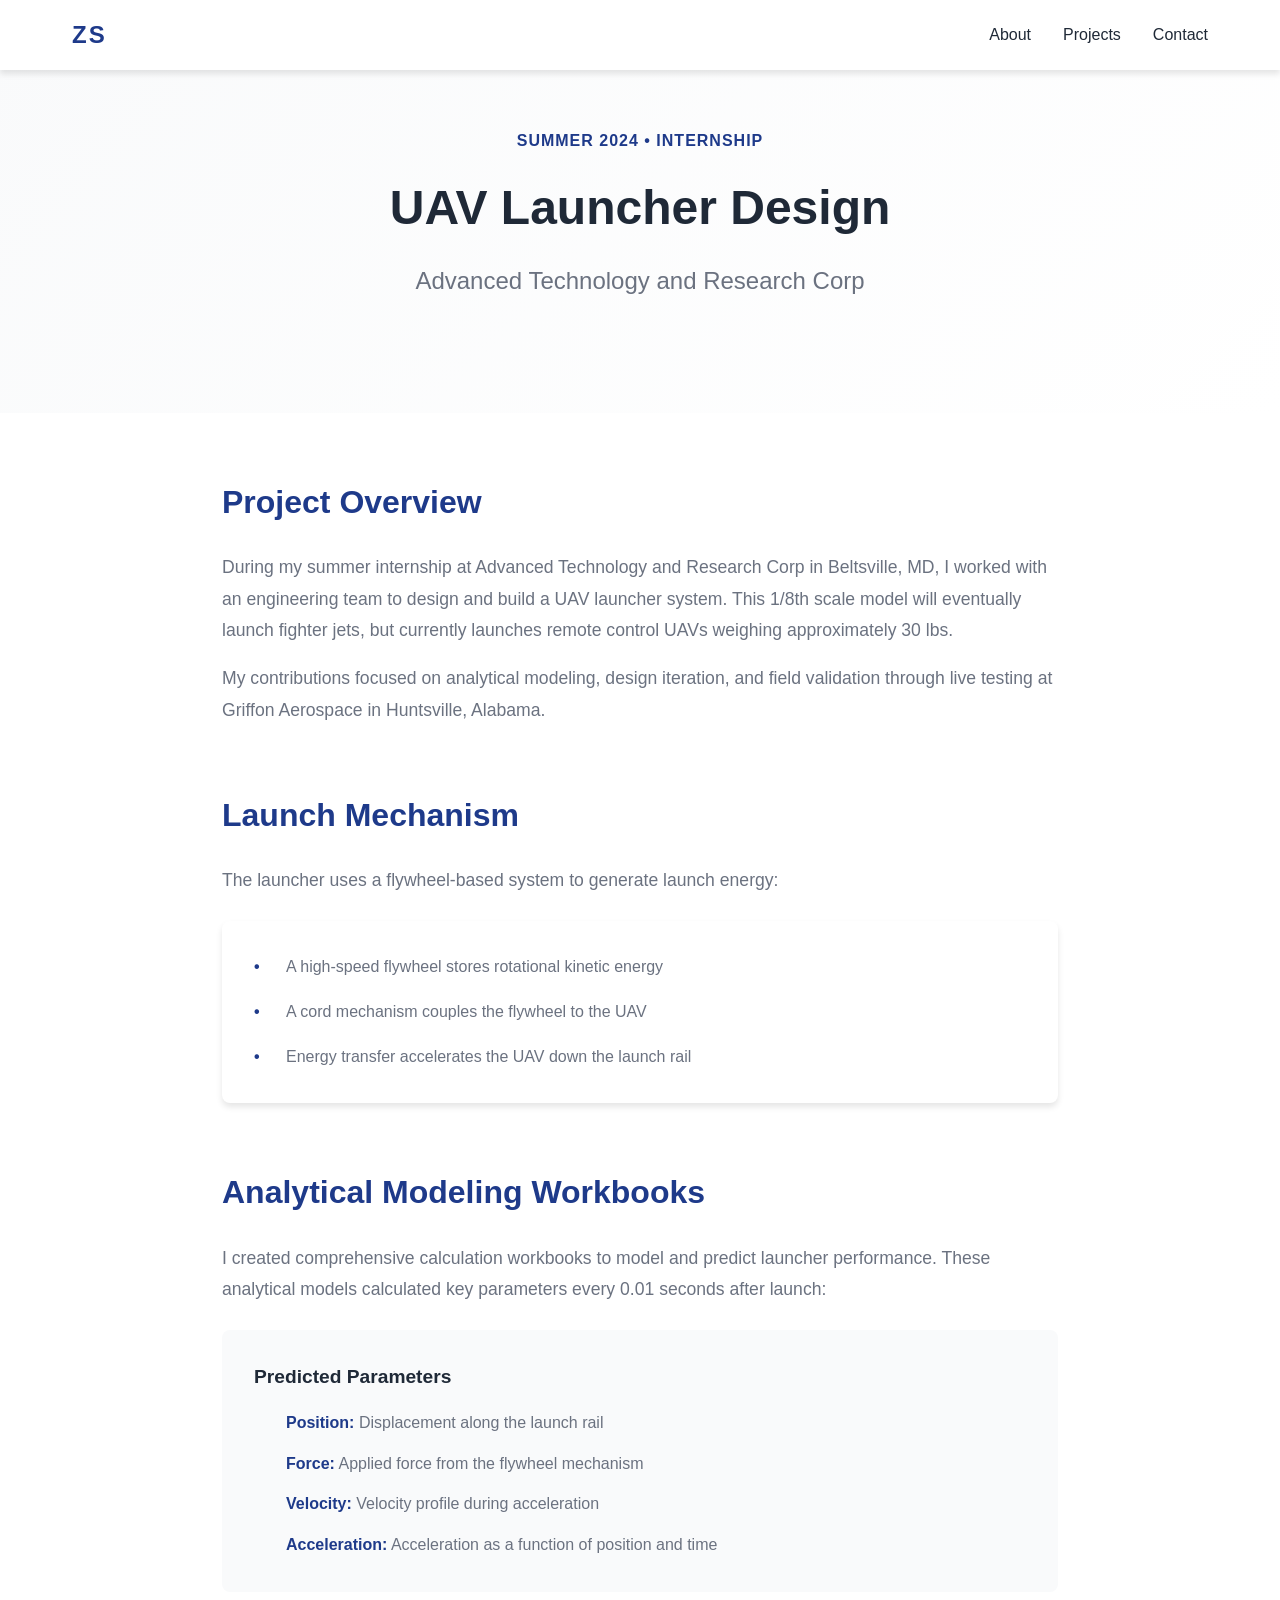
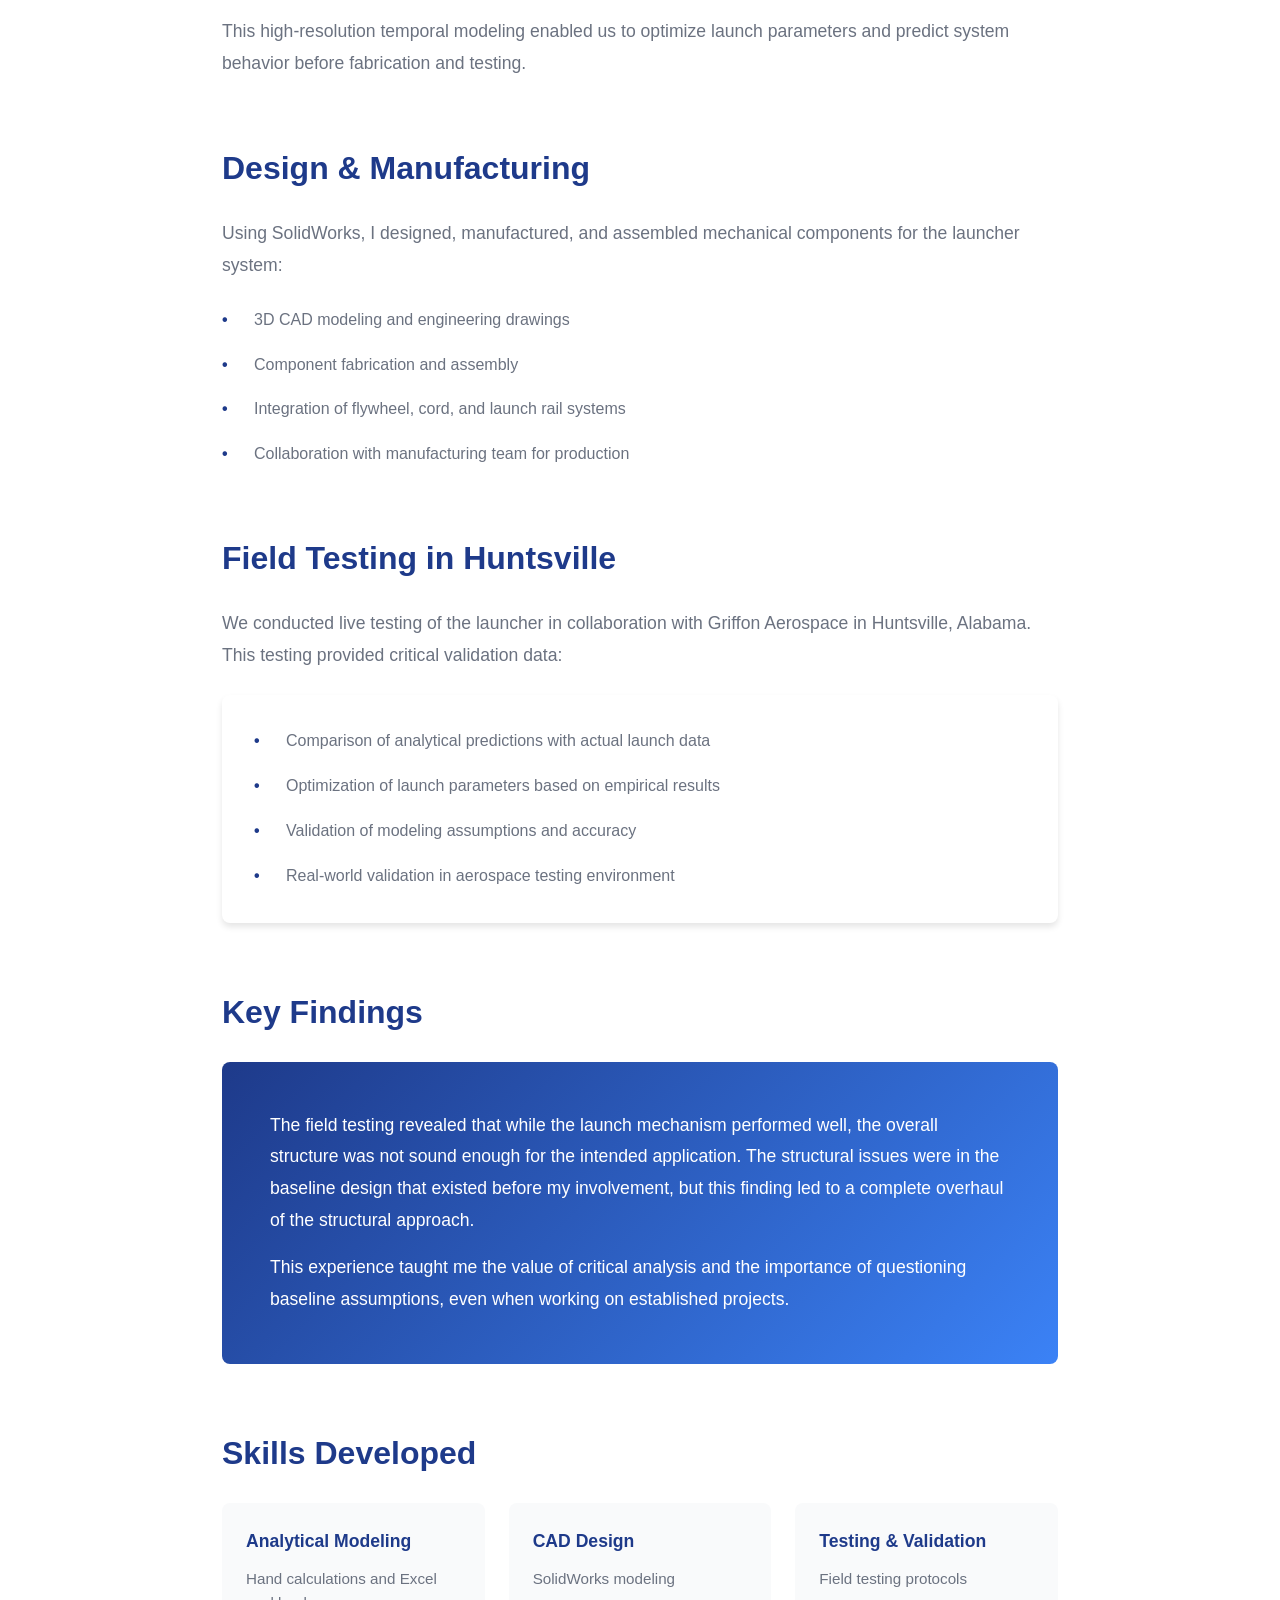
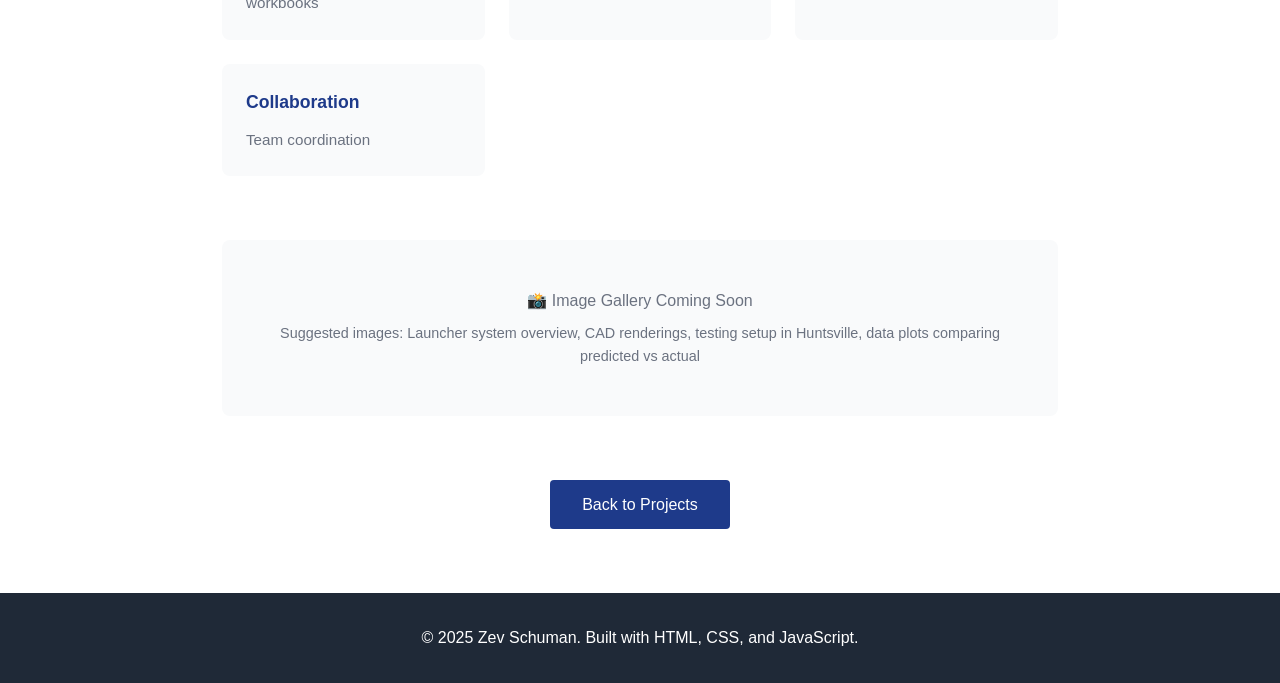
==== atr-corp.html @ 53913486 "Add detailed project pages, update skills section, add coming soon section" ====
<!DOCTYPE html>
<html lang="en">
  <head>
    <meta charset="UTF-8" />
    <meta name="viewport" content="width=device-width, initial-scale=1.0" />
    <title>UAV Launcher Design - Zev Schuman Portfolio</title>
    <link rel="stylesheet" href="css/option-a.css" />
  </head>
  <body>
    <!-- Navigation -->
    <nav class="nav">
      <div class="nav-container">
        <a href="index.html" class="nav-logo">ZS</a>
        <ul class="nav-menu">
          <li><a href="index.html#about" class="nav-link">About</a></li>
          <li><a href="index.html#projects" class="nav-link">Projects</a></li>
          <li><a href="index.html#contact" class="nav-link">Contact</a></li>
        </ul>
        <div class="nav-toggle">
          <span></span>
          <span></span>
          <span></span>
        </div>
      </div>
    </nav>

    <!-- Project Hero -->
    <section class="hero" style="padding-top: 8rem;">
      <div class="container" style="max-width: 900px;">
        <div style="text-align: center; margin-bottom: 3rem;">
          <p style="color: var(--primary-color); font-weight: 600; margin-bottom: 1rem; text-transform: uppercase; letter-spacing: 1px;">
            Summer 2024 • Internship
          </p>
          <h1 style="font-size: 3rem; margin-bottom: 1rem; color: var(--text-dark);">
            UAV Launcher Design
          </h1>
          <h2 style="font-size: 1.5rem; color: var(--text-light); font-weight: 400;">
            Advanced Technology and Research Corp
          </h2>
        </div>
      </div>
    </section>

    <!-- Project Content -->
    <section style="padding: 4rem 0;">
      <div class="container" style="max-width: 900px;">
        
        <!-- Overview -->
        <div style="margin-bottom: 4rem;">
          <h3 style="font-size: 2rem; margin-bottom: 1.5rem; color: var(--primary-color);">Project Overview</h3>
          <p style="font-size: 1.1rem; line-height: 1.8; color: var(--text-light); margin-bottom: 1rem;">
            During my summer internship at Advanced Technology and Research Corp in Beltsville, MD, I worked with an engineering team to design and build a UAV launcher system. This 1/8th scale model will eventually launch fighter jets, but currently launches remote control UAVs weighing approximately 30 lbs.
          </p>
          <p style="font-size: 1.1rem; line-height: 1.8; color: var(--text-light);">
            My contributions focused on analytical modeling, design iteration, and field validation through live testing at Griffon Aerospace in Huntsville, Alabama.
          </p>
        </div>

        <!-- Launch Mechanism -->
        <div style="margin-bottom: 4rem;">
          <h3 style="font-size: 2rem; margin-bottom: 1.5rem; color: var(--primary-color);">Launch Mechanism</h3>
          <p style="font-size: 1.1rem; line-height: 1.8; color: var(--text-light); margin-bottom: 1.5rem;">
            The launcher uses a flywheel-based system to generate launch energy:
          </p>
          <div style="background: white; padding: 2rem; border-radius: 8px; box-shadow: var(--shadow);">
            <ul style="list-style: none; margin-left: 0;">
              <li style="margin-bottom: 1rem; padding-left: 2rem; position: relative; color: var(--text-light); line-height: 1.8;">
                <span style="position: absolute; left: 0; color: var(--primary-color); font-weight: bold;">•</span>
                A high-speed flywheel stores rotational kinetic energy
              </li>
              <li style="margin-bottom: 1rem; padding-left: 2rem; position: relative; color: var(--text-light); line-height: 1.8;">
                <span style="position: absolute; left: 0; color: var(--primary-color); font-weight: bold;">•</span>
                A cord mechanism couples the flywheel to the UAV
              </li>
              <li style="padding-left: 2rem; position: relative; color: var(--text-light); line-height: 1.8;">
                <span style="position: absolute; left: 0; color: var(--primary-color); font-weight: bold;">•</span>
                Energy transfer accelerates the UAV down the launch rail
              </li>
            </ul>
          </div>
        </div>

        <!-- Analysis Workbooks -->
        <div style="margin-bottom: 4rem;">
          <h3 style="font-size: 2rem; margin-bottom: 1.5rem; color: var(--primary-color);">Analytical Modeling Workbooks</h3>
          <p style="font-size: 1.1rem; line-height: 1.8; color: var(--text-light); margin-bottom: 1.5rem;">
            I created comprehensive calculation workbooks to model and predict launcher performance. These analytical models calculated key parameters every 0.01 seconds after launch:
          </p>
          <div style="background: var(--bg-light); padding: 2rem; border-radius: 8px; margin-bottom: 1.5rem;">
            <h4 style="font-size: 1.2rem; margin-bottom: 1rem; color: var(--text-dark);">Predicted Parameters</h4>
            <ul style="list-style: none; margin-left: 0;">
              <li style="margin-bottom: 0.75rem; padding-left: 2rem; position: relative; color: var(--text-light); line-height: 1.8;">
                <strong style="color: var(--primary-color);">Position:</strong> Displacement along the launch rail
              </li>
              <li style="margin-bottom: 0.75rem; padding-left: 2rem; position: relative; color: var(--text-light); line-height: 1.8;">
                <strong style="color: var(--primary-color);">Force:</strong> Applied force from the flywheel mechanism
              </li>
              <li style="margin-bottom: 0.75rem; padding-left: 2rem; position: relative; color: var(--text-light); line-height: 1.8;">
                <strong style="color: var(--primary-color);">Velocity:</strong> Velocity profile during acceleration
              </li>
              <li style="padding-left: 2rem; position: relative; color: var(--text-light); line-height: 1.8;">
                <strong style="color: var(--primary-color);">Acceleration:</strong> Acceleration as a function of position and time
              </li>
            </ul>
          </div>
          <p style="font-size: 1.1rem; line-height: 1.8; color: var(--text-light);">
            This high-resolution temporal modeling enabled us to optimize launch parameters and predict system behavior before fabrication and testing.
          </p>
        </div>

        <!-- Design Work -->
        <div style="margin-bottom: 4rem;">
          <h3 style="font-size: 2rem; margin-bottom: 1.5rem; color: var(--primary-color);">Design & Manufacturing</h3>
          <p style="font-size: 1.1rem; line-height: 1.8; color: var(--text-light); margin-bottom: 1.5rem;">
            Using SolidWorks, I designed, manufactured, and assembled mechanical components for the launcher system:
          </p>
          <ul style="list-style: none; margin-left: 0;">
            <li style="margin-bottom: 1rem; padding-left: 2rem; position: relative; color: var(--text-light); line-height: 1.8;">
              <span style="position: absolute; left: 0; color: var(--primary-color); font-weight: bold;">•</span>
              3D CAD modeling and engineering drawings
            </li>
            <li style="margin-bottom: 1rem; padding-left: 2rem; position: relative; color: var(--text-light); line-height: 1.8;">
              <span style="position: absolute; left: 0; color: var(--primary-color); font-weight: bold;">•</span>
              Component fabrication and assembly
            </li>
            <li style="margin-bottom: 1rem; padding-left: 2rem; position: relative; color: var(--text-light); line-height: 1.8;">
              <span style="position: absolute; left: 0; color: var(--primary-color); font-weight: bold;">•</span>
              Integration of flywheel, cord, and launch rail systems
            </li>
            <li style="padding-left: 2rem; position: relative; color: var(--text-light); line-height: 1.8;">
              <span style="position: absolute; left: 0; color: var(--primary-color); font-weight: bold;">•</span>
              Collaboration with manufacturing team for production
            </li>
          </ul>
        </div>

        <!-- Field Testing -->
        <div style="margin-bottom: 4rem;">
          <h3 style="font-size: 2rem; margin-bottom: 1.5rem; color: var(--primary-color);">Field Testing in Huntsville</h3>
          <p style="font-size: 1.1rem; line-height: 1.8; color: var(--text-light); margin-bottom: 1.5rem;">
            We conducted live testing of the launcher in collaboration with Griffon Aerospace in Huntsville, Alabama. This testing provided critical validation data:
          </p>
          <div style="background: white; padding: 2rem; border-radius: 8px; box-shadow: var(--shadow);">
            <ul style="list-style: none; margin-left: 0;">
              <li style="margin-bottom: 1rem; padding-left: 2rem; position: relative; color: var(--text-light); line-height: 1.8;">
                <span style="position: absolute; left: 0; color: var(--primary-color); font-weight: bold;">•</span>
                Comparison of analytical predictions with actual launch data
              </li>
              <li style="margin-bottom: 1rem; padding-left: 2rem; position: relative; color: var(--text-light); line-height: 1.8;">
                <span style="position: absolute; left: 0; color: var(--primary-color); font-weight: bold;">•</span>
                Optimization of launch parameters based on empirical results
              </li>
              <li style="margin-bottom: 1rem; padding-left: 2rem; position: relative; color: var(--text-light); line-height: 1.8;">
                <span style="position: absolute; left: 0; color: var(--primary-color); font-weight: bold;">•</span>
                Validation of modeling assumptions and accuracy
              </li>
              <li style="padding-left: 2rem; position: relative; color: var(--text-light); line-height: 1.8;">
                <span style="position: absolute; left: 0; color: var(--primary-color); font-weight: bold;">•</span>
                Real-world validation in aerospace testing environment
              </li>
            </ul>
          </div>
        </div>

        <!-- Key Findings -->
        <div style="margin-bottom: 4rem;">
          <h3 style="font-size: 2rem; margin-bottom: 1.5rem; color: var(--primary-color);">Key Findings</h3>
          <div style="background: linear-gradient(135deg, var(--primary-color), var(--secondary-color)); padding: 3rem; border-radius: 8px; color: white;">
            <p style="font-size: 1.1rem; line-height: 1.8; margin-bottom: 1rem;">
              The field testing revealed that while the launch mechanism performed well, the overall structure was not sound enough for the intended application. The structural issues were in the baseline design that existed before my involvement, but this finding led to a complete overhaul of the structural approach.
            </p>
            <p style="font-size: 1.1rem; line-height: 1.8;">
              This experience taught me the value of critical analysis and the importance of questioning baseline assumptions, even when working on established projects.
            </p>
          </div>
        </div>

        <!-- Skills Developed -->
        <div style="margin-bottom: 4rem;">
          <h3 style="font-size: 2rem; margin-bottom: 1.5rem; color: var(--primary-color);">Skills Developed</h3>
          <div style="display: grid; grid-template-columns: repeat(auto-fit, minmax(200px, 1fr)); gap: 1.5rem;">
            <div style="background: var(--bg-light); padding: 1.5rem; border-radius: 8px;">
              <h4 style="font-size: 1.1rem; margin-bottom: 0.75rem; color: var(--primary-color);">Analytical Modeling</h4>
              <p style="font-size: 0.95rem; color: var(--text-light);">Hand calculations and Excel workbooks</p>
            </div>
            <div style="background: var(--bg-light); padding: 1.5rem; border-radius: 8px;">
              <h4 style="font-size: 1.1rem; margin-bottom: 0.75rem; color: var(--primary-color);">CAD Design</h4>
              <p style="font-size: 0.95rem; color: var(--text-light);">SolidWorks modeling</p>
            </div>
            <div style="background: var(--bg-light); padding: 1.5rem; border-radius: 8px;">
              <h4 style="font-size: 1.1rem; margin-bottom: 0.75rem; color: var(--primary-color);">Testing & Validation</h4>
              <p style="font-size: 0.95rem; color: var(--text-light);">Field testing protocols</p>
            </div>
            <div style="background: var(--bg-light); padding: 1.5rem; border-radius: 8px;">
              <h4 style="font-size: 1.1rem; margin-bottom: 0.75rem; color: var(--primary-color);">Collaboration</h4>
              <p style="font-size: 0.95rem; color: var(--text-light);">Team coordination</p>
            </div>
          </div>
        </div>

        <!-- Image Gallery -->
        <div style="margin: 4rem 0; text-align: center; background: var(--bg-light); padding: 3rem; border-radius: 8px;">
          <p style="color: var(--text-light); margin-bottom: 0.5rem;">📸 Image Gallery Coming Soon</p>
          <p style="color: var(--text-light); font-size: 0.9rem;">
            Suggested images: Launcher system overview, CAD renderings, testing setup in Huntsville, data plots comparing predicted vs actual
          </p>
        </div>

        <!-- Back to Projects -->
        <div style="text-align: center; margin-top: 4rem;">
          <a href="index.html#projects" class="btn btn-primary">Back to Projects</a>
        </div>

      </div>
    </section>

    <!-- Footer -->
    <footer class="footer">
      <div class="container">
        <p>&copy; 2025 Zev Schuman. Built with HTML, CSS, and JavaScript.</p>
      </div>
    </footer>

    <script src="js/main.js"></script>
  </body>
</html>
---- css/option-a.css ----
/* Option A: Minimalist/Clean Design */

:root {
    --primary-color: #1e3a8a;
    --secondary-color: #3b82f6;
    --text-dark: #1f2937;
    --text-light: #6b7280;
    --bg-light: #f9fafb;
    --white: #ffffff;
    --border-color: #e5e7eb;
    --shadow: 0 4px 6px rgba(0, 0, 0, 0.1);
    --shadow-lg: 0 20px 25px rgba(0, 0, 0, 0.1);
}

* {
    margin: 0;
    padding: 0;
    box-sizing: border-box;
}

body {
    font-family: -apple-system, BlinkMacSystemFont, 'Segoe UI', 'Roboto', 'Oxygen', 'Ubuntu', 'Cantarell', sans-serif;
    line-height: 1.6;
    color: var(--text-dark);
    background-color: var(--white);
}

.container {
    max-width: 1200px;
    margin: 0 auto;
    padding: 0 2rem;
}

/* Navigation */
.nav {
    position: fixed;
    top: 0;
    left: 0;
    right: 0;
    background: var(--white);
    box-shadow: var(--shadow);
    z-index: 1000;
}

.nav-container {
    max-width: 1200px;
    margin: 0 auto;
    padding: 1rem 2rem;
    display: flex;
    justify-content: space-between;
    align-items: center;
}

.nav-logo {
    font-size: 1.5rem;
    font-weight: 700;
    color: var(--primary-color);
    text-decoration: none;
    letter-spacing: 2px;
}

.nav-menu {
    display: flex;
    list-style: none;
    gap: 2rem;
}

.nav-link {
    text-decoration: none;
    color: var(--text-dark);
    font-weight: 500;
    transition: color 0.3s;
}

.nav-link:hover {
    color: var(--secondary-color);
}

.nav-toggle {
    display: none;
    flex-direction: column;
    gap: 4px;
    cursor: pointer;
}

.nav-toggle span {
    width: 25px;
    height: 3px;
    background: var(--text-dark);
    transition: 0.3s;
}

/* Hero Section */
.hero {
    padding: 8rem 2rem 4rem;
    background: linear-gradient(135deg, var(--bg-light) 0%, var(--white) 100%);
}

.hero-container {
    max-width: 800px;
    margin: 0 auto;
    text-align: center;
}

.hero-name {
    font-size: 3.5rem;
    font-weight: 700;
    margin-bottom: 1rem;
    color: var(--text-dark);
}

.hero-title {
    font-size: 1.5rem;
    color: var(--primary-color);
    margin-bottom: 0.5rem;
    font-weight: 600;
}

.hero-subtitle {
    font-size: 1.1rem;
    color: var(--text-light);
    margin-bottom: 2rem;
}

.hero-contact {
    margin-bottom: 2rem;
}

.contact-link {
    color: var(--text-dark);
    text-decoration: none;
    transition: color 0.3s;
}

.contact-link:hover {
    color: var(--secondary-color);
}

.contact-separator {
    margin: 0 1rem;
    color: var(--text-light);
}

.hero-cta {
    display: flex;
    gap: 1rem;
    justify-content: center;
}

/* Buttons */
.btn {
    padding: 0.75rem 2rem;
    text-decoration: none;
    border-radius: 4px;
    font-weight: 500;
    transition: all 0.3s;
    display: inline-block;
    cursor: pointer;
    border: none;
    font-size: 1rem;
}

.btn-primary {
    background: var(--primary-color);
    color: var(--white);
}

.btn-primary:hover {
    background: var(--secondary-color);
    transform: translateY(-2px);
}

.btn-secondary {
    background: transparent;
    color: var(--primary-color);
    border: 2px solid var(--primary-color);
}

.btn-secondary:hover {
    background: var(--primary-color);
    color: var(--white);
}

.btn-outline {
    background: transparent;
    color: var(--primary-color);
    border: 2px solid var(--primary-color);
}

.btn-outline:hover {
    background: var(--primary-color);
    color: var(--white);
}

/* Section Styles */
section {
    padding: 4rem 0;
}

.section-title {
    font-size: 2.5rem;
    text-align: center;
    margin-bottom: 3rem;
    color: var(--text-dark);
    font-weight: 700;
}

/* About Section */
.about {
    background: var(--bg-light);
}

.about-content {
    display: grid;
    grid-template-columns: 1fr 1fr;
    gap: 3rem;
}

.about-education h3,
.about-skills h3 {
    font-size: 1.5rem;
    margin-bottom: 1.5rem;
    color: var(--primary-color);
}

.education-item {
    margin-bottom: 2rem;
}

.education-header {
    display: flex;
    justify-content: space-between;
    margin-bottom: 0.5rem;
}

.education-header h4 {
    font-size: 1.2rem;
    color: var(--text-dark);
}

.education-year {
    color: var(--text-light);
    font-weight: 500;
}

.education-degree {
    font-weight: 600;
    margin-bottom: 0.25rem;
}

.education-detail,
.education-note {
    color: var(--text-light);
    font-size: 0.95rem;
}

.skills-grid {
    display: grid;
    grid-template-columns: 1fr 1fr;
    gap: 1.5rem;
}

.skill-category h4 {
    font-size: 1rem;
    margin-bottom: 0.5rem;
    color: var(--text-dark);
}

.skill-category ul {
    list-style: none;
}

.skill-category li {
    padding: 0.25rem 0;
    color: var(--text-light);
}

/* Projects Section */
.projects {
    background: var(--white);
}

.projects-grid {
    display: grid;
    grid-template-columns: repeat(auto-fit, minmax(300px, 1fr));
    gap: 2rem;
}

.project-card {
    background: var(--white);
    border: 1px solid var(--border-color);
    border-radius: 8px;
    overflow: hidden;
    transition: all 0.3s;
}

.project-card:hover {
    box-shadow: var(--shadow-lg);
    transform: translateY(-4px);
}

.project-image {
    width: 100%;
    overflow: hidden;
}

.image-placeholder {
    width: 100%;
    background: var(--bg-light);
    display: flex;
    flex-direction: column;
    align-items: center;
    justify-content: center;
    text-align: center;
    padding: 3rem 2rem;
    color: var(--text-light);
}

.image-placeholder span {
    display: block;
    font-weight: 500;
    margin-bottom: 0.5rem;
}

.image-placeholder small {
    font-size: 0.85rem;
}

.project-content {
    padding: 1.5rem;
}

.project-title {
    font-size: 1.3rem;
    margin-bottom: 0.5rem;
    color: var(--text-dark);
}

.project-type {
    color: var(--primary-color);
    font-size: 0.9rem;
    margin-bottom: 1rem;
    font-weight: 500;
}

.project-description {
    color: var(--text-light);
    margin-bottom: 1rem;
    line-height: 1.6;
}

.project-tags {
    display: flex;
    flex-wrap: wrap;
    gap: 0.5rem;
    margin-bottom: 1rem;
}

.tag {
    padding: 0.25rem 0.75rem;
    background: var(--bg-light);
    border-radius: 12px;
    font-size: 0.85rem;
    color: var(--primary-color);
}

/* Experience Section */
.experience {
    background: var(--bg-light);
}

.timeline {
    max-width: 800px;
    margin: 0 auto;
}

.timeline-item {
    position: relative;
    padding: 2rem 0;
    padding-left: 3rem;
    border-left: 2px solid var(--border-color);
}

.timeline-item::before {
    content: '';
    position: absolute;
    left: -8px;
    top: 2rem;
    width: 14px;
    height: 14px;
    background: var(--primary-color);
    border-radius: 50%;
}

.timeline-date {
    position: absolute;
    left: -100px;
    top: 2rem;
    font-weight: 600;
    color: var(--primary-color);
}

.timeline-content h3 {
    font-size: 1.2rem;
    margin-bottom: 0.25rem;
    color: var(--text-dark);
}

.timeline-content h4 {
    font-size: 1rem;
    color: var(--primary-color);
    margin-bottom: 1rem;
}

.timeline-content ul {
    margin-left: 1.5rem;
}

.timeline-content li {
    margin-bottom: 0.5rem;
    color: var(--text-light);
}

/* Contact Section */
.contact {
    background: var(--white);
}

.contact-description {
    text-align: center;
    color: var(--text-light);
    margin-bottom: 2rem;
    max-width: 600px;
    margin-left: auto;
    margin-right: auto;
}

.contact-info {
    display: flex;
    justify-content: center;
    gap: 3rem;
    flex-wrap: wrap;
}

.contact-item {
    display: flex;
    align-items: center;
    gap: 0.75rem;
    text-decoration: none;
    color: var(--text-dark);
    font-size: 1.1rem;
    transition: color 0.3s;
}

.contact-item:hover {
    color: var(--secondary-color);
}

.contact-icon {
    font-size: 1.5rem;
}

/* Footer */
.footer {
    background: var(--text-dark);
    color: var(--white);
    text-align: center;
    padding: 2rem;
}

/* Modal */
.modal {
    display: none;
    position: fixed;
    z-index: 2000;
    left: 0;
    top: 0;
    width: 100%;
    height: 100%;
    background: rgba(0, 0, 0, 0.7);
    padding: 2rem;
}

.modal-content {
    background: var(--white);
    margin: auto;
    padding: 3rem;
    max-width: 900px;
    max-height: 90vh;
    overflow-y: auto;
    border-radius: 8px;
    position: relative;
}

.modal-close {
    position: absolute;
    right: 1rem;
    top: 1rem;
    font-size: 2rem;
    cursor: pointer;
    color: var(--text-light);
}

.modal-close:hover {
    color: var(--text-dark);
}

/* Responsive Design */
@media (max-width: 768px) {
    .nav-menu {
        position: fixed;
        left: -100%;
        top: 70px;
        flex-direction: column;
        background: var(--white);
        width: 100%;
        text-align: center;
        transition: 0.3s;
        box-shadow: var(--shadow);
        padding: 2rem 0;
    }

    .nav-menu.active {
        left: 0;
    }

    .nav-toggle {
        display: flex;
    }

    .hero-name {
        font-size: 2.5rem;
    }

    .hero-cta {
        flex-direction: column;
    }

    .about-content {
        grid-template-columns: 1fr;
    }

    .skills-grid {
        grid-template-columns: 1fr;
    }

    .timeline-date {
        position: static;
        display: block;
        margin-bottom: 0.5rem;
        font-weight: 600;
        color: var(--primary-color);
    }

    .timeline-item {
        padding-left: 1.5rem;
    }

    .contact-info {
        flex-direction: column;
        gap: 1.5rem;
    }
}
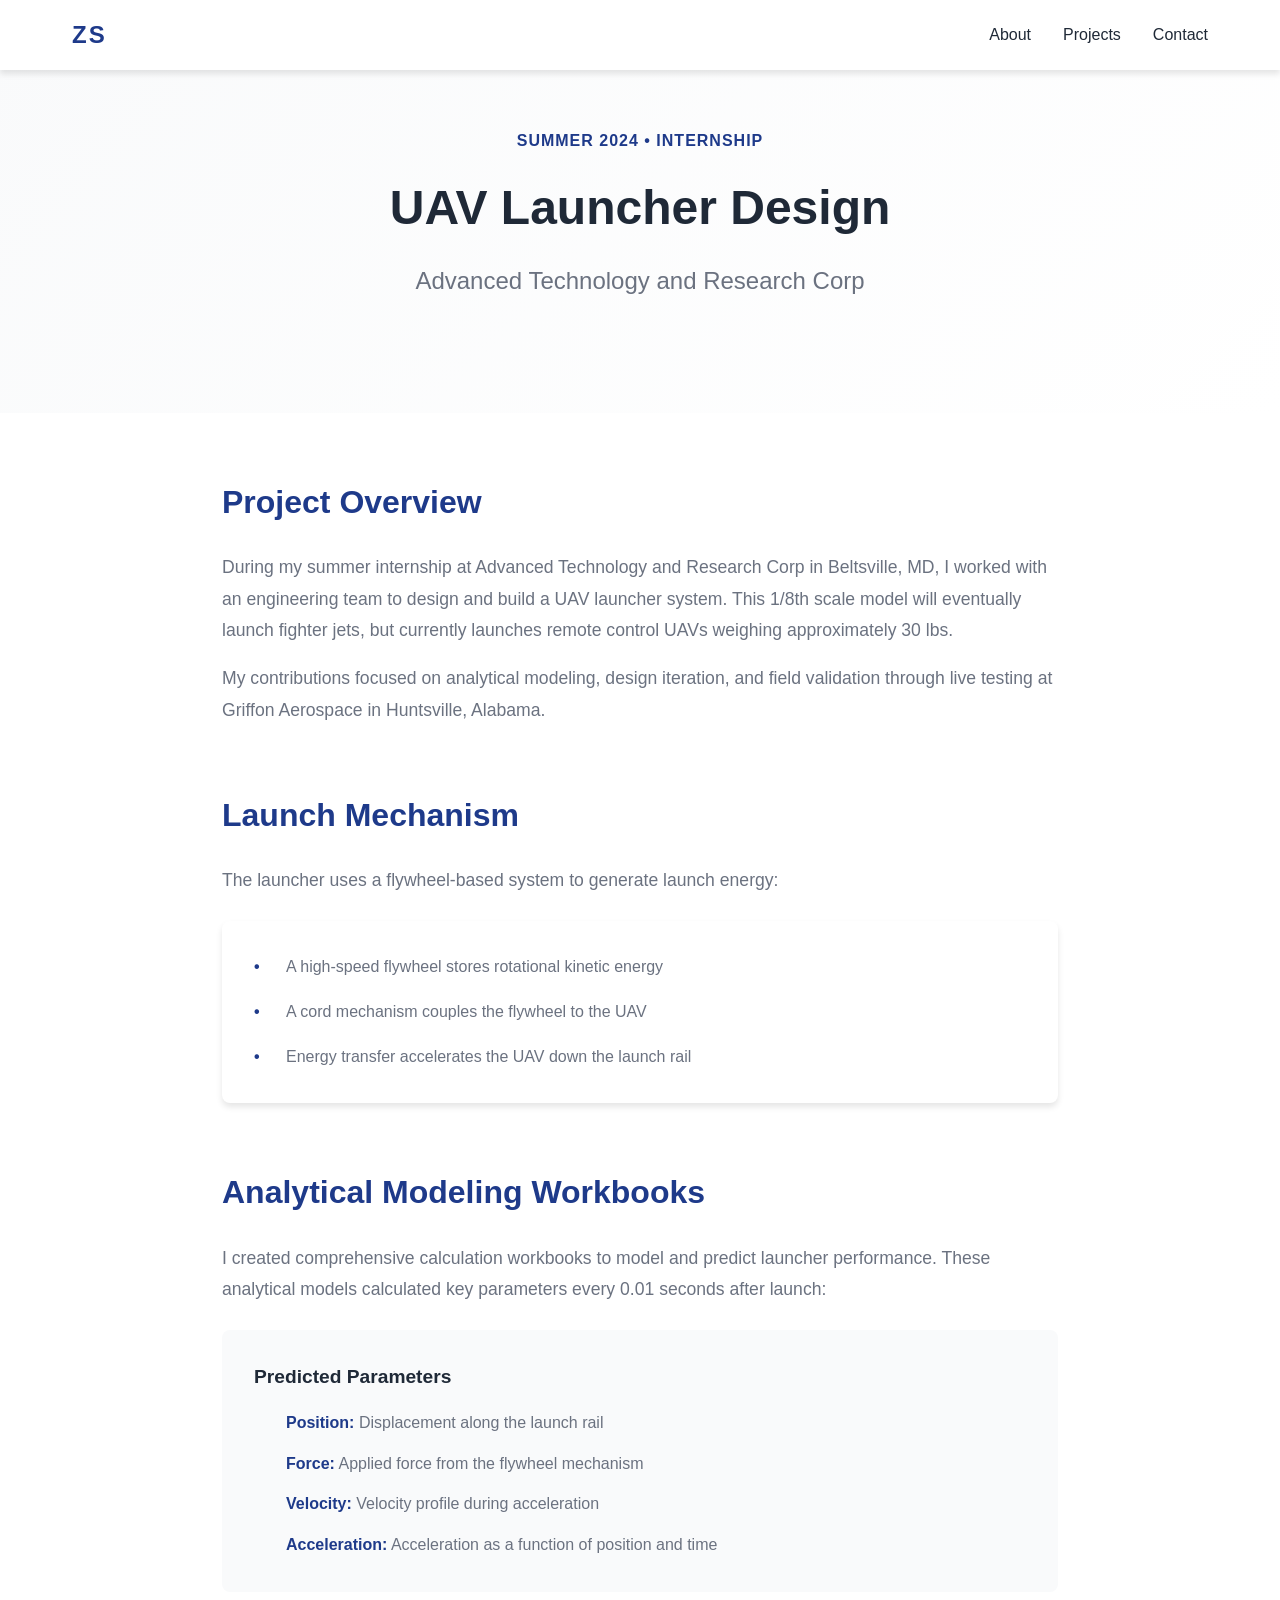
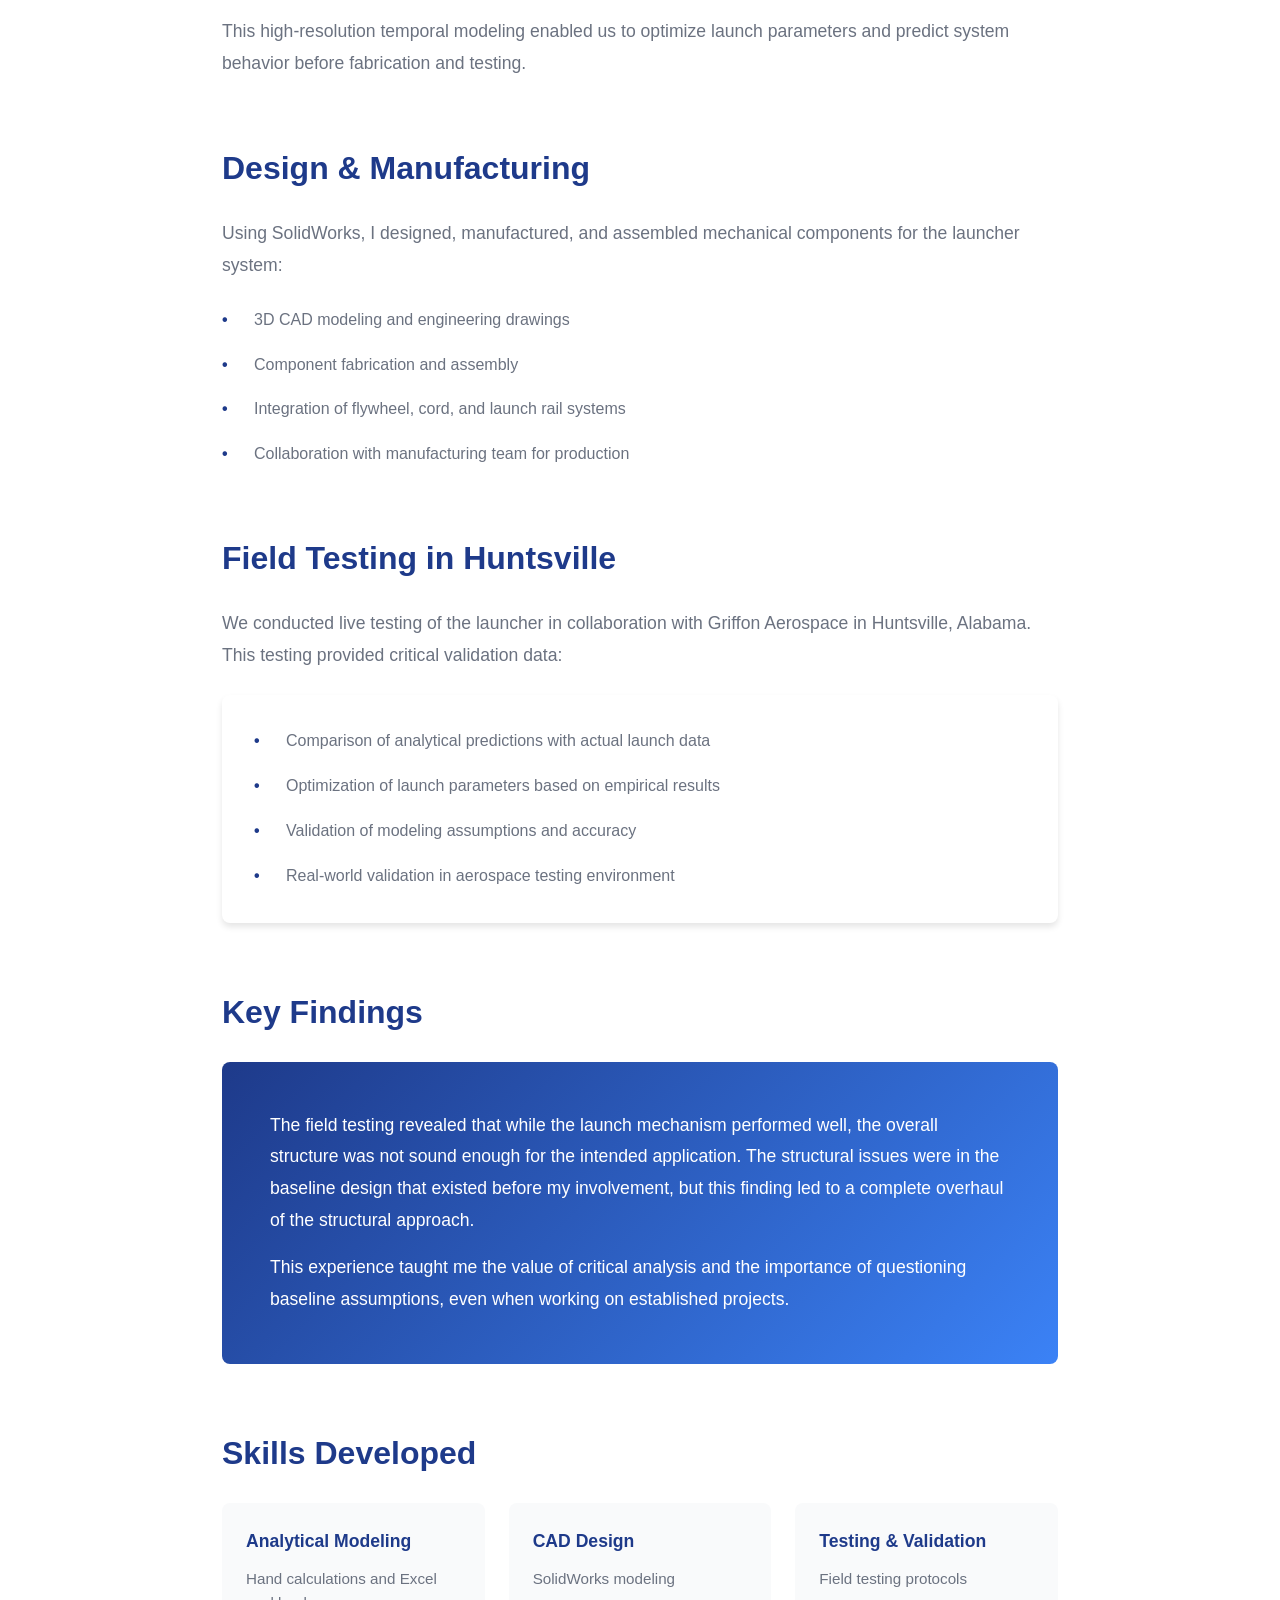
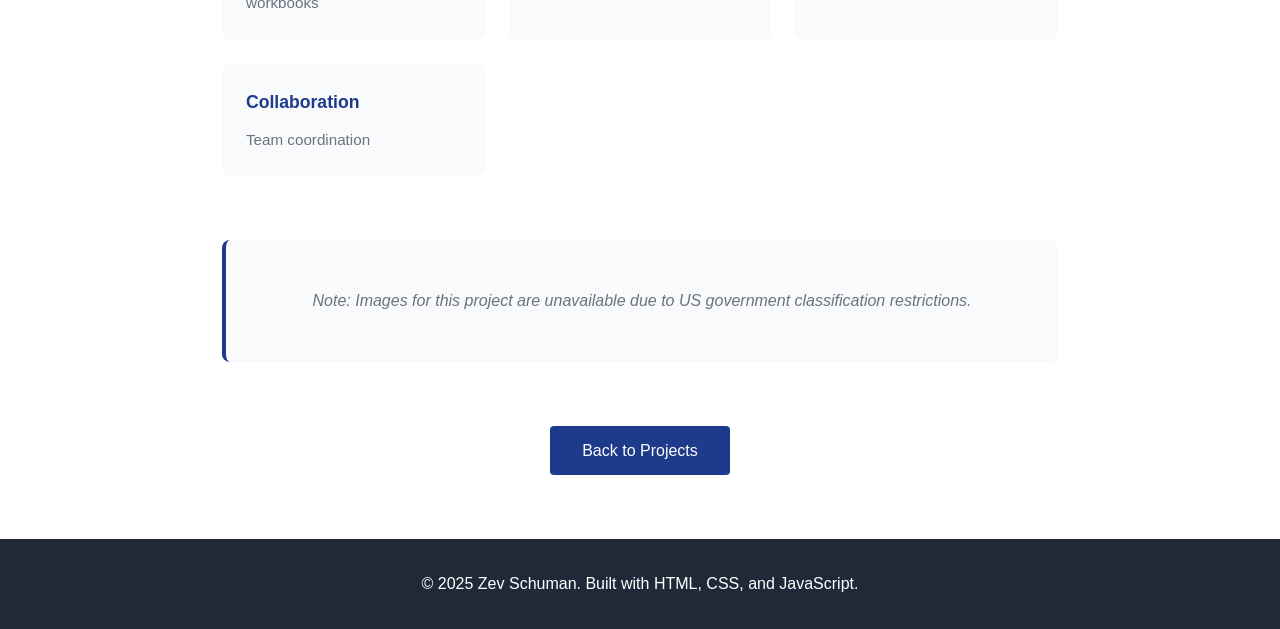
==== commit 83ffeb70: "Add images to project pages" ====
--- a/atr-corp.html
+++ b/atr-corp.html
@@ -25,16 +25,36 @@
     </nav>
 
     <!-- Project Hero -->
-    <section class="hero" style="padding-top: 8rem;">
-      <div class="container" style="max-width: 900px;">
-        <div style="text-align: center; margin-bottom: 3rem;">
-          <p style="color: var(--primary-color); font-weight: 600; margin-bottom: 1rem; text-transform: uppercase; letter-spacing: 1px;">
+    <section class="hero" style="padding-top: 8rem">
+      <div class="container" style="max-width: 900px">
+        <div style="text-align: center; margin-bottom: 3rem">
+          <p
+            style="
+              color: var(--primary-color);
+              font-weight: 600;
+              margin-bottom: 1rem;
+              text-transform: uppercase;
+              letter-spacing: 1px;
+            "
+          >
             Summer 2024 • Internship
           </p>
-          <h1 style="font-size: 3rem; margin-bottom: 1rem; color: var(--text-dark);">
+          <h1
+            style="
+              font-size: 3rem;
+              margin-bottom: 1rem;
+              color: var(--text-dark);
+            "
+          >
             UAV Launcher Design
           </h1>
-          <h2 style="font-size: 1.5rem; color: var(--text-light); font-weight: 400;">
+          <h2
+            style="
+              font-size: 1.5rem;
+              color: var(--text-light);
+              font-weight: 400;
+            "
+          >
             Advanced Technology and Research Corp
           </h2>
         </div>
@@ -42,38 +62,133 @@
     </section>
 
     <!-- Project Content -->
-    <section style="padding: 4rem 0;">
-      <div class="container" style="max-width: 900px;">
-        
+    <section style="padding: 4rem 0">
+      <div class="container" style="max-width: 900px">
         <!-- Overview -->
-        <div style="margin-bottom: 4rem;">
-          <h3 style="font-size: 2rem; margin-bottom: 1.5rem; color: var(--primary-color);">Project Overview</h3>
-          <p style="font-size: 1.1rem; line-height: 1.8; color: var(--text-light); margin-bottom: 1rem;">
-            During my summer internship at Advanced Technology and Research Corp in Beltsville, MD, I worked with an engineering team to design and build a UAV launcher system. This 1/8th scale model will eventually launch fighter jets, but currently launches remote control UAVs weighing approximately 30 lbs.
-          </p>
-          <p style="font-size: 1.1rem; line-height: 1.8; color: var(--text-light);">
-            My contributions focused on analytical modeling, design iteration, and field validation through live testing at Griffon Aerospace in Huntsville, Alabama.
+        <div style="margin-bottom: 4rem">
+          <h3
+            style="
+              font-size: 2rem;
+              margin-bottom: 1.5rem;
+              color: var(--primary-color);
+            "
+          >
+            Project Overview
+          </h3>
+          <p
+            style="
+              font-size: 1.1rem;
+              line-height: 1.8;
+              color: var(--text-light);
+              margin-bottom: 1rem;
+            "
+          >
+            During my summer internship at Advanced Technology and Research Corp
+            in Beltsville, MD, I worked with an engineering team to design and
+            build a UAV launcher system. This 1/8th scale model will eventually
+            launch fighter jets, but currently launches remote control UAVs
+            weighing approximately 30 lbs.
+          </p>
+          <p
+            style="
+              font-size: 1.1rem;
+              line-height: 1.8;
+              color: var(--text-light);
+            "
+          >
+            My contributions focused on analytical modeling, design iteration,
+            and field validation through live testing at Griffon Aerospace in
+            Huntsville, Alabama.
           </p>
         </div>
 
         <!-- Launch Mechanism -->
-        <div style="margin-bottom: 4rem;">
-          <h3 style="font-size: 2rem; margin-bottom: 1.5rem; color: var(--primary-color);">Launch Mechanism</h3>
-          <p style="font-size: 1.1rem; line-height: 1.8; color: var(--text-light); margin-bottom: 1.5rem;">
+        <div style="margin-bottom: 4rem">
+          <h3
+            style="
+              font-size: 2rem;
+              margin-bottom: 1.5rem;
+              color: var(--primary-color);
+            "
+          >
+            Launch Mechanism
+          </h3>
+          <p
+            style="
+              font-size: 1.1rem;
+              line-height: 1.8;
+              color: var(--text-light);
+              margin-bottom: 1.5rem;
+            "
+          >
             The launcher uses a flywheel-based system to generate launch energy:
           </p>
-          <div style="background: white; padding: 2rem; border-radius: 8px; box-shadow: var(--shadow);">
-            <ul style="list-style: none; margin-left: 0;">
-              <li style="margin-bottom: 1rem; padding-left: 2rem; position: relative; color: var(--text-light); line-height: 1.8;">
-                <span style="position: absolute; left: 0; color: var(--primary-color); font-weight: bold;">•</span>
+          <div
+            style="
+              background: white;
+              padding: 2rem;
+              border-radius: 8px;
+              box-shadow: var(--shadow);
+            "
+          >
+            <ul style="list-style: none; margin-left: 0">
+              <li
+                style="
+                  margin-bottom: 1rem;
+                  padding-left: 2rem;
+                  position: relative;
+                  color: var(--text-light);
+                  line-height: 1.8;
+                "
+              >
+                <span
+                  style="
+                    position: absolute;
+                    left: 0;
+                    color: var(--primary-color);
+                    font-weight: bold;
+                  "
+                  >•</span
+                >
                 A high-speed flywheel stores rotational kinetic energy
               </li>
-              <li style="margin-bottom: 1rem; padding-left: 2rem; position: relative; color: var(--text-light); line-height: 1.8;">
-                <span style="position: absolute; left: 0; color: var(--primary-color); font-weight: bold;">•</span>
+              <li
+                style="
+                  margin-bottom: 1rem;
+                  padding-left: 2rem;
+                  position: relative;
+                  color: var(--text-light);
+                  line-height: 1.8;
+                "
+              >
+                <span
+                  style="
+                    position: absolute;
+                    left: 0;
+                    color: var(--primary-color);
+                    font-weight: bold;
+                  "
+                  >•</span
+                >
                 A cord mechanism couples the flywheel to the UAV
               </li>
-              <li style="padding-left: 2rem; position: relative; color: var(--text-light); line-height: 1.8;">
-                <span style="position: absolute; left: 0; color: var(--primary-color); font-weight: bold;">•</span>
+              <li
+                style="
+                  padding-left: 2rem;
+                  position: relative;
+                  color: var(--text-light);
+                  line-height: 1.8;
+                "
+              >
+                <span
+                  style="
+                    position: absolute;
+                    left: 0;
+                    color: var(--primary-color);
+                    font-weight: bold;
+                  "
+                  >•</span
+                >
                 Energy transfer accelerates the UAV down the launch rail
               </li>
             </ul>
@@ -81,81 +196,324 @@
         </div>
 
         <!-- Analysis Workbooks -->
-        <div style="margin-bottom: 4rem;">
-          <h3 style="font-size: 2rem; margin-bottom: 1.5rem; color: var(--primary-color);">Analytical Modeling Workbooks</h3>
-          <p style="font-size: 1.1rem; line-height: 1.8; color: var(--text-light); margin-bottom: 1.5rem;">
-            I created comprehensive calculation workbooks to model and predict launcher performance. These analytical models calculated key parameters every 0.01 seconds after launch:
-          </p>
-          <div style="background: var(--bg-light); padding: 2rem; border-radius: 8px; margin-bottom: 1.5rem;">
-            <h4 style="font-size: 1.2rem; margin-bottom: 1rem; color: var(--text-dark);">Predicted Parameters</h4>
-            <ul style="list-style: none; margin-left: 0;">
-              <li style="margin-bottom: 0.75rem; padding-left: 2rem; position: relative; color: var(--text-light); line-height: 1.8;">
-                <strong style="color: var(--primary-color);">Position:</strong> Displacement along the launch rail
-              </li>
-              <li style="margin-bottom: 0.75rem; padding-left: 2rem; position: relative; color: var(--text-light); line-height: 1.8;">
-                <strong style="color: var(--primary-color);">Force:</strong> Applied force from the flywheel mechanism
-              </li>
-              <li style="margin-bottom: 0.75rem; padding-left: 2rem; position: relative; color: var(--text-light); line-height: 1.8;">
-                <strong style="color: var(--primary-color);">Velocity:</strong> Velocity profile during acceleration
-              </li>
-              <li style="padding-left: 2rem; position: relative; color: var(--text-light); line-height: 1.8;">
-                <strong style="color: var(--primary-color);">Acceleration:</strong> Acceleration as a function of position and time
+        <div style="margin-bottom: 4rem">
+          <h3
+            style="
+              font-size: 2rem;
+              margin-bottom: 1.5rem;
+              color: var(--primary-color);
+            "
+          >
+            Analytical Modeling Workbooks
+          </h3>
+          <p
+            style="
+              font-size: 1.1rem;
+              line-height: 1.8;
+              color: var(--text-light);
+              margin-bottom: 1.5rem;
+            "
+          >
+            I created comprehensive calculation workbooks to model and predict
+            launcher performance. These analytical models calculated key
+            parameters every 0.01 seconds after launch:
+          </p>
+          <div
+            style="
+              background: var(--bg-light);
+              padding: 2rem;
+              border-radius: 8px;
+              margin-bottom: 1.5rem;
+            "
+          >
+            <h4
+              style="
+                font-size: 1.2rem;
+                margin-bottom: 1rem;
+                color: var(--text-dark);
+              "
+            >
+              Predicted Parameters
+            </h4>
+            <ul style="list-style: none; margin-left: 0">
+              <li
+                style="
+                  margin-bottom: 0.75rem;
+                  padding-left: 2rem;
+                  position: relative;
+                  color: var(--text-light);
+                  line-height: 1.8;
+                "
+              >
+                <strong style="color: var(--primary-color)">Position:</strong>
+                Displacement along the launch rail
+              </li>
+              <li
+                style="
+                  margin-bottom: 0.75rem;
+                  padding-left: 2rem;
+                  position: relative;
+                  color: var(--text-light);
+                  line-height: 1.8;
+                "
+              >
+                <strong style="color: var(--primary-color)">Force:</strong>
+                Applied force from the flywheel mechanism
+              </li>
+              <li
+                style="
+                  margin-bottom: 0.75rem;
+                  padding-left: 2rem;
+                  position: relative;
+                  color: var(--text-light);
+                  line-height: 1.8;
+                "
+              >
+                <strong style="color: var(--primary-color)">Velocity:</strong>
+                Velocity profile during acceleration
+              </li>
+              <li
+                style="
+                  padding-left: 2rem;
+                  position: relative;
+                  color: var(--text-light);
+                  line-height: 1.8;
+                "
+              >
+                <strong style="color: var(--primary-color)"
+                  >Acceleration:</strong
+                >
+                Acceleration as a function of position and time
               </li>
             </ul>
           </div>
-          <p style="font-size: 1.1rem; line-height: 1.8; color: var(--text-light);">
-            This high-resolution temporal modeling enabled us to optimize launch parameters and predict system behavior before fabrication and testing.
+          <p
+            style="
+              font-size: 1.1rem;
+              line-height: 1.8;
+              color: var(--text-light);
+            "
+          >
+            This high-resolution temporal modeling enabled us to optimize launch
+            parameters and predict system behavior before fabrication and
+            testing.
           </p>
         </div>
 
         <!-- Design Work -->
-        <div style="margin-bottom: 4rem;">
-          <h3 style="font-size: 2rem; margin-bottom: 1.5rem; color: var(--primary-color);">Design & Manufacturing</h3>
-          <p style="font-size: 1.1rem; line-height: 1.8; color: var(--text-light); margin-bottom: 1.5rem;">
-            Using SolidWorks, I designed, manufactured, and assembled mechanical components for the launcher system:
-          </p>
-          <ul style="list-style: none; margin-left: 0;">
-            <li style="margin-bottom: 1rem; padding-left: 2rem; position: relative; color: var(--text-light); line-height: 1.8;">
-              <span style="position: absolute; left: 0; color: var(--primary-color); font-weight: bold;">•</span>
+        <div style="margin-bottom: 4rem">
+          <h3
+            style="
+              font-size: 2rem;
+              margin-bottom: 1.5rem;
+              color: var(--primary-color);
+            "
+          >
+            Design & Manufacturing
+          </h3>
+          <p
+            style="
+              font-size: 1.1rem;
+              line-height: 1.8;
+              color: var(--text-light);
+              margin-bottom: 1.5rem;
+            "
+          >
+            Using SolidWorks, I designed, manufactured, and assembled mechanical
+            components for the launcher system:
+          </p>
+          <ul style="list-style: none; margin-left: 0">
+            <li
+              style="
+                margin-bottom: 1rem;
+                padding-left: 2rem;
+                position: relative;
+                color: var(--text-light);
+                line-height: 1.8;
+              "
+            >
+              <span
+                style="
+                  position: absolute;
+                  left: 0;
+                  color: var(--primary-color);
+                  font-weight: bold;
+                "
+                >•</span
+              >
               3D CAD modeling and engineering drawings
             </li>
-            <li style="margin-bottom: 1rem; padding-left: 2rem; position: relative; color: var(--text-light); line-height: 1.8;">
-              <span style="position: absolute; left: 0; color: var(--primary-color); font-weight: bold;">•</span>
+            <li
+              style="
+                margin-bottom: 1rem;
+                padding-left: 2rem;
+                position: relative;
+                color: var(--text-light);
+                line-height: 1.8;
+              "
+            >
+              <span
+                style="
+                  position: absolute;
+                  left: 0;
+                  color: var(--primary-color);
+                  font-weight: bold;
+                "
+                >•</span
+              >
               Component fabrication and assembly
             </li>
-            <li style="margin-bottom: 1rem; padding-left: 2rem; position: relative; color: var(--text-light); line-height: 1.8;">
-              <span style="position: absolute; left: 0; color: var(--primary-color); font-weight: bold;">•</span>
+            <li
+              style="
+                margin-bottom: 1rem;
+                padding-left: 2rem;
+                position: relative;
+                color: var(--text-light);
+                line-height: 1.8;
+              "
+            >
+              <span
+                style="
+                  position: absolute;
+                  left: 0;
+                  color: var(--primary-color);
+                  font-weight: bold;
+                "
+                >•</span
+              >
               Integration of flywheel, cord, and launch rail systems
             </li>
-            <li style="padding-left: 2rem; position: relative; color: var(--text-light); line-height: 1.8;">
-              <span style="position: absolute; left: 0; color: var(--primary-color); font-weight: bold;">•</span>
+            <li
+              style="
+                padding-left: 2rem;
+                position: relative;
+                color: var(--text-light);
+                line-height: 1.8;
+              "
+            >
+              <span
+                style="
+                  position: absolute;
+                  left: 0;
+                  color: var(--primary-color);
+                  font-weight: bold;
+                "
+                >•</span
+              >
               Collaboration with manufacturing team for production
             </li>
           </ul>
         </div>
 
         <!-- Field Testing -->
-        <div style="margin-bottom: 4rem;">
-          <h3 style="font-size: 2rem; margin-bottom: 1.5rem; color: var(--primary-color);">Field Testing in Huntsville</h3>
-          <p style="font-size: 1.1rem; line-height: 1.8; color: var(--text-light); margin-bottom: 1.5rem;">
-            We conducted live testing of the launcher in collaboration with Griffon Aerospace in Huntsville, Alabama. This testing provided critical validation data:
-          </p>
-          <div style="background: white; padding: 2rem; border-radius: 8px; box-shadow: var(--shadow);">
-            <ul style="list-style: none; margin-left: 0;">
-              <li style="margin-bottom: 1rem; padding-left: 2rem; position: relative; color: var(--text-light); line-height: 1.8;">
-                <span style="position: absolute; left: 0; color: var(--primary-color); font-weight: bold;">•</span>
+        <div style="margin-bottom: 4rem">
+          <h3
+            style="
+              font-size: 2rem;
+              margin-bottom: 1.5rem;
+              color: var(--primary-color);
+            "
+          >
+            Field Testing in Huntsville
+          </h3>
+          <p
+            style="
+              font-size: 1.1rem;
+              line-height: 1.8;
+              color: var(--text-light);
+              margin-bottom: 1.5rem;
+            "
+          >
+            We conducted live testing of the launcher in collaboration with
+            Griffon Aerospace in Huntsville, Alabama. This testing provided
+            critical validation data:
+          </p>
+          <div
+            style="
+              background: white;
+              padding: 2rem;
+              border-radius: 8px;
+              box-shadow: var(--shadow);
+            "
+          >
+            <ul style="list-style: none; margin-left: 0">
+              <li
+                style="
+                  margin-bottom: 1rem;
+                  padding-left: 2rem;
+                  position: relative;
+                  color: var(--text-light);
+                  line-height: 1.8;
+                "
+              >
+                <span
+                  style="
+                    position: absolute;
+                    left: 0;
+                    color: var(--primary-color);
+                    font-weight: bold;
+                  "
+                  >•</span
+                >
                 Comparison of analytical predictions with actual launch data
               </li>
-              <li style="margin-bottom: 1rem; padding-left: 2rem; position: relative; color: var(--text-light); line-height: 1.8;">
-                <span style="position: absolute; left: 0; color: var(--primary-color); font-weight: bold;">•</span>
+              <li
+                style="
+                  margin-bottom: 1rem;
+                  padding-left: 2rem;
+                  position: relative;
+                  color: var(--text-light);
+                  line-height: 1.8;
+                "
+              >
+                <span
+                  style="
+                    position: absolute;
+                    left: 0;
+                    color: var(--primary-color);
+                    font-weight: bold;
+                  "
+                  >•</span
+                >
                 Optimization of launch parameters based on empirical results
               </li>
-              <li style="margin-bottom: 1rem; padding-left: 2rem; position: relative; color: var(--text-light); line-height: 1.8;">
-                <span style="position: absolute; left: 0; color: var(--primary-color); font-weight: bold;">•</span>
+              <li
+                style="
+                  margin-bottom: 1rem;
+                  padding-left: 2rem;
+                  position: relative;
+                  color: var(--text-light);
+                  line-height: 1.8;
+                "
+              >
+                <span
+                  style="
+                    position: absolute;
+                    left: 0;
+                    color: var(--primary-color);
+                    font-weight: bold;
+                  "
+                  >•</span
+                >
                 Validation of modeling assumptions and accuracy
               </li>
-              <li style="padding-left: 2rem; position: relative; color: var(--text-light); line-height: 1.8;">
-                <span style="position: absolute; left: 0; color: var(--primary-color); font-weight: bold;">•</span>
+              <li
+                style="
+                  padding-left: 2rem;
+                  position: relative;
+                  color: var(--text-light);
+                  line-height: 1.8;
+                "
+              >
+                <span
+                  style="
+                    position: absolute;
+                    left: 0;
+                    color: var(--primary-color);
+                    font-weight: bold;
+                  "
+                  >•</span
+                >
                 Real-world validation in aerospace testing environment
               </li>
             </ul>
@@ -163,54 +521,166 @@
         </div>
 
         <!-- Key Findings -->
-        <div style="margin-bottom: 4rem;">
-          <h3 style="font-size: 2rem; margin-bottom: 1.5rem; color: var(--primary-color);">Key Findings</h3>
-          <div style="background: linear-gradient(135deg, var(--primary-color), var(--secondary-color)); padding: 3rem; border-radius: 8px; color: white;">
-            <p style="font-size: 1.1rem; line-height: 1.8; margin-bottom: 1rem;">
-              The field testing revealed that while the launch mechanism performed well, the overall structure was not sound enough for the intended application. The structural issues were in the baseline design that existed before my involvement, but this finding led to a complete overhaul of the structural approach.
+        <div style="margin-bottom: 4rem">
+          <h3
+            style="
+              font-size: 2rem;
+              margin-bottom: 1.5rem;
+              color: var(--primary-color);
+            "
+          >
+            Key Findings
+          </h3>
+          <div
+            style="
+              background: linear-gradient(
+                135deg,
+                var(--primary-color),
+                var(--secondary-color)
+              );
+              padding: 3rem;
+              border-radius: 8px;
+              color: white;
+            "
+          >
+            <p style="font-size: 1.1rem; line-height: 1.8; margin-bottom: 1rem">
+              The field testing revealed that while the launch mechanism
+              performed well, the overall structure was not sound enough for the
+              intended application. The structural issues were in the baseline
+              design that existed before my involvement, but this finding led to
+              a complete overhaul of the structural approach.
             </p>
-            <p style="font-size: 1.1rem; line-height: 1.8;">
-              This experience taught me the value of critical analysis and the importance of questioning baseline assumptions, even when working on established projects.
+            <p style="font-size: 1.1rem; line-height: 1.8">
+              This experience taught me the value of critical analysis and the
+              importance of questioning baseline assumptions, even when working
+              on established projects.
             </p>
           </div>
         </div>
 
         <!-- Skills Developed -->
-        <div style="margin-bottom: 4rem;">
-          <h3 style="font-size: 2rem; margin-bottom: 1.5rem; color: var(--primary-color);">Skills Developed</h3>
-          <div style="display: grid; grid-template-columns: repeat(auto-fit, minmax(200px, 1fr)); gap: 1.5rem;">
-            <div style="background: var(--bg-light); padding: 1.5rem; border-radius: 8px;">
-              <h4 style="font-size: 1.1rem; margin-bottom: 0.75rem; color: var(--primary-color);">Analytical Modeling</h4>
-              <p style="font-size: 0.95rem; color: var(--text-light);">Hand calculations and Excel workbooks</p>
+        <div style="margin-bottom: 4rem">
+          <h3
+            style="
+              font-size: 2rem;
+              margin-bottom: 1.5rem;
+              color: var(--primary-color);
+            "
+          >
+            Skills Developed
+          </h3>
+          <div
+            style="
+              display: grid;
+              grid-template-columns: repeat(auto-fit, minmax(200px, 1fr));
+              gap: 1.5rem;
+            "
+          >
+            <div
+              style="
+                background: var(--bg-light);
+                padding: 1.5rem;
+                border-radius: 8px;
+              "
+            >
+              <h4
+                style="
+                  font-size: 1.1rem;
+                  margin-bottom: 0.75rem;
+                  color: var(--primary-color);
+                "
+              >
+                Analytical Modeling
+              </h4>
+              <p style="font-size: 0.95rem; color: var(--text-light)">
+                Hand calculations and Excel workbooks
+              </p>
             </div>
-            <div style="background: var(--bg-light); padding: 1.5rem; border-radius: 8px;">
-              <h4 style="font-size: 1.1rem; margin-bottom: 0.75rem; color: var(--primary-color);">CAD Design</h4>
-              <p style="font-size: 0.95rem; color: var(--text-light);">SolidWorks modeling</p>
+            <div
+              style="
+                background: var(--bg-light);
+                padding: 1.5rem;
+                border-radius: 8px;
+              "
+            >
+              <h4
+                style="
+                  font-size: 1.1rem;
+                  margin-bottom: 0.75rem;
+                  color: var(--primary-color);
+                "
+              >
+                CAD Design
+              </h4>
+              <p style="font-size: 0.95rem; color: var(--text-light)">
+                SolidWorks modeling
+              </p>
             </div>
-            <div style="background: var(--bg-light); padding: 1.5rem; border-radius: 8px;">
-              <h4 style="font-size: 1.1rem; margin-bottom: 0.75rem; color: var(--primary-color);">Testing & Validation</h4>
-              <p style="font-size: 0.95rem; color: var(--text-light);">Field testing protocols</p>
+            <div
+              style="
+                background: var(--bg-light);
+                padding: 1.5rem;
+                border-radius: 8px;
+              "
+            >
+              <h4
+                style="
+                  font-size: 1.1rem;
+                  margin-bottom: 0.75rem;
+                  color: var(--primary-color);
+                "
+              >
+                Testing & Validation
+              </h4>
+              <p style="font-size: 0.95rem; color: var(--text-light)">
+                Field testing protocols
+              </p>
             </div>
-            <div style="background: var(--bg-light); padding: 1.5rem; border-radius: 8px;">
-              <h4 style="font-size: 1.1rem; margin-bottom: 0.75rem; color: var(--primary-color);">Collaboration</h4>
-              <p style="font-size: 0.95rem; color: var(--text-light);">Team coordination</p>
+            <div
+              style="
+                background: var(--bg-light);
+                padding: 1.5rem;
+                border-radius: 8px;
+              "
+            >
+              <h4
+                style="
+                  font-size: 1.1rem;
+                  margin-bottom: 0.75rem;
+                  color: var(--primary-color);
+                "
+              >
+                Collaboration
+              </h4>
+              <p style="font-size: 0.95rem; color: var(--text-light)">
+                Team coordination
+              </p>
             </div>
           </div>
         </div>
 
-        <!-- Image Gallery -->
-        <div style="margin: 4rem 0; text-align: center; background: var(--bg-light); padding: 3rem; border-radius: 8px;">
-          <p style="color: var(--text-light); margin-bottom: 0.5rem;">📸 Image Gallery Coming Soon</p>
-          <p style="color: var(--text-light); font-size: 0.9rem;">
-            Suggested images: Launcher system overview, CAD renderings, testing setup in Huntsville, data plots comparing predicted vs actual
+        <!-- Classification Note -->
+        <div
+          style="
+            margin: 4rem 0;
+            text-align: center;
+            background: var(--bg-light);
+            padding: 3rem;
+            border-radius: 8px;
+            border-left: 4px solid var(--primary-color);
+          "
+        >
+          <p style="color: var(--text-light); font-size: 1rem; font-style: italic;">
+            Note: Images for this project are unavailable due to US government classification restrictions.
           </p>
         </div>
 
         <!-- Back to Projects -->
-        <div style="text-align: center; margin-top: 4rem;">
-          <a href="index.html#projects" class="btn btn-primary">Back to Projects</a>
-        </div>
-
+        <div style="text-align: center; margin-top: 4rem">
+          <a href="index.html#projects" class="btn btn-primary"
+            >Back to Projects</a
+          >
+        </div>
       </div>
     </section>
 
@@ -224,4 +694,3 @@
     <script src="js/main.js"></script>
   </body>
 </html>
-
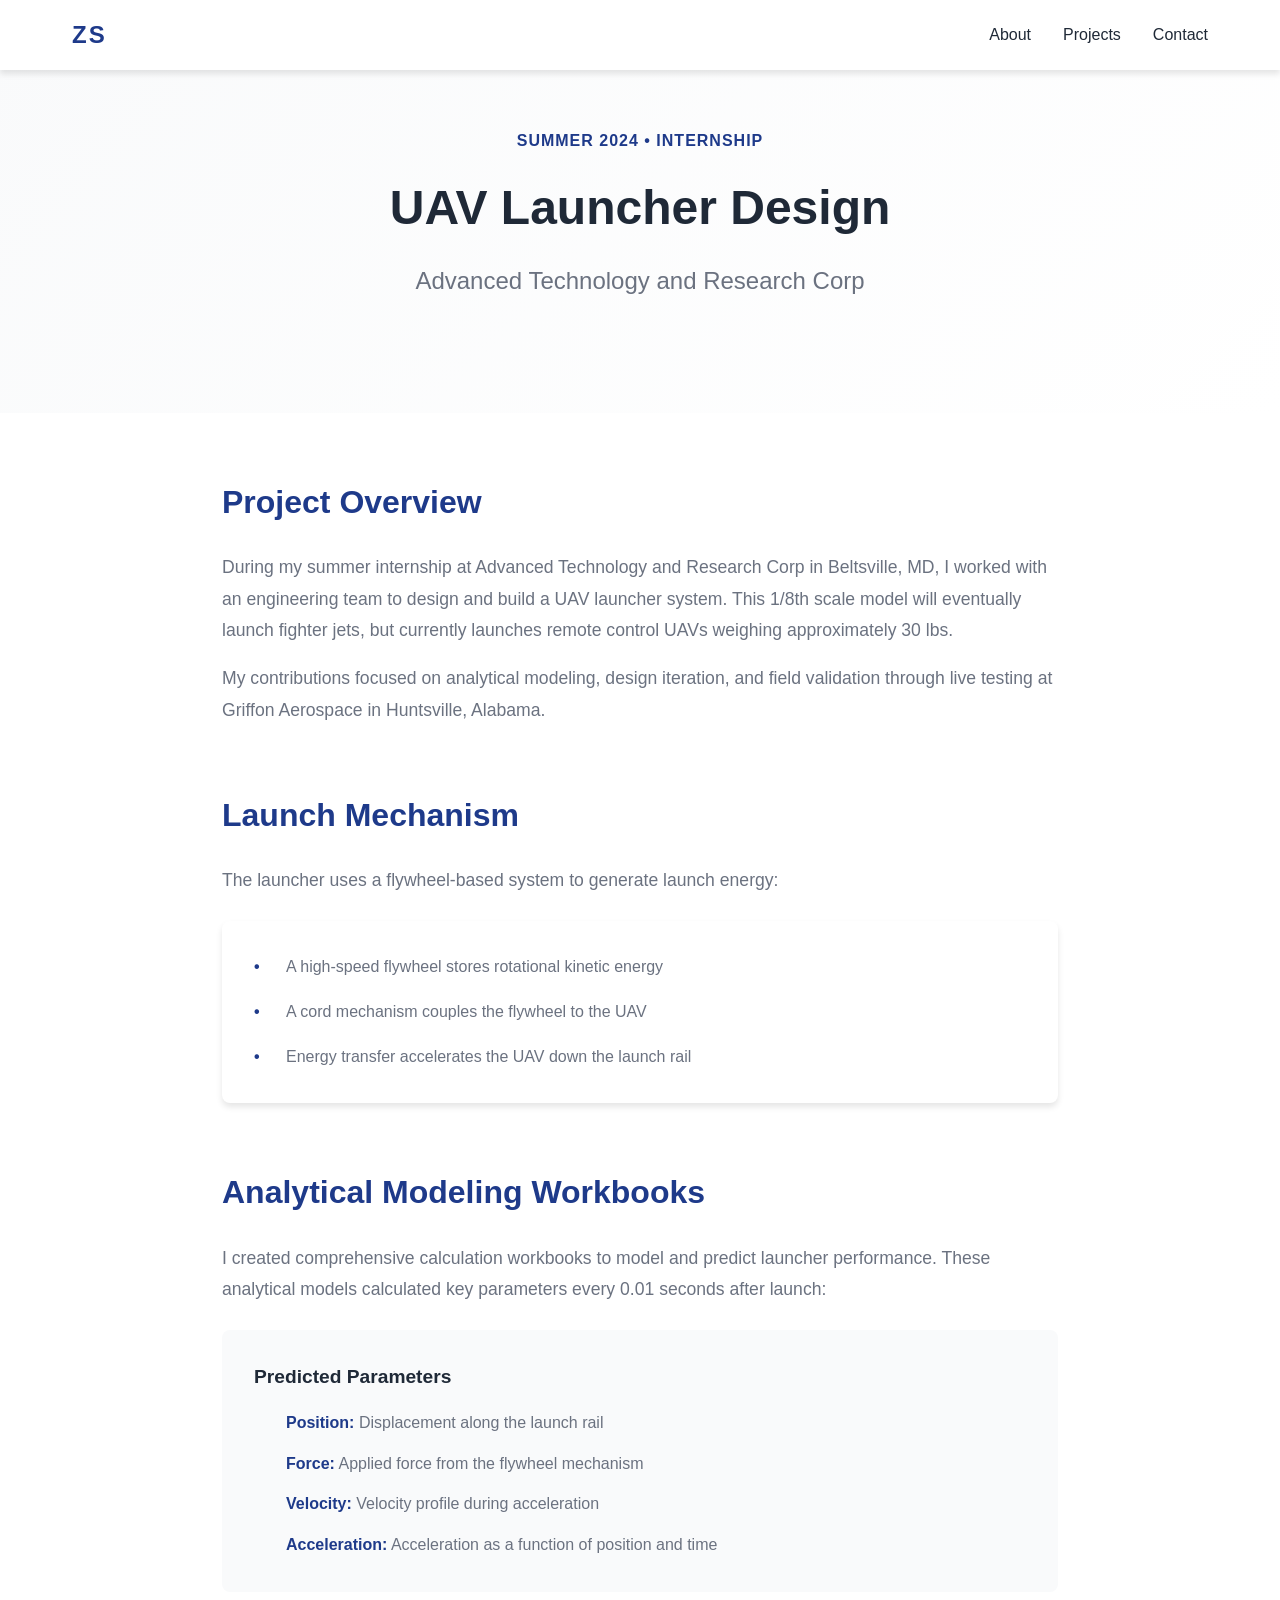
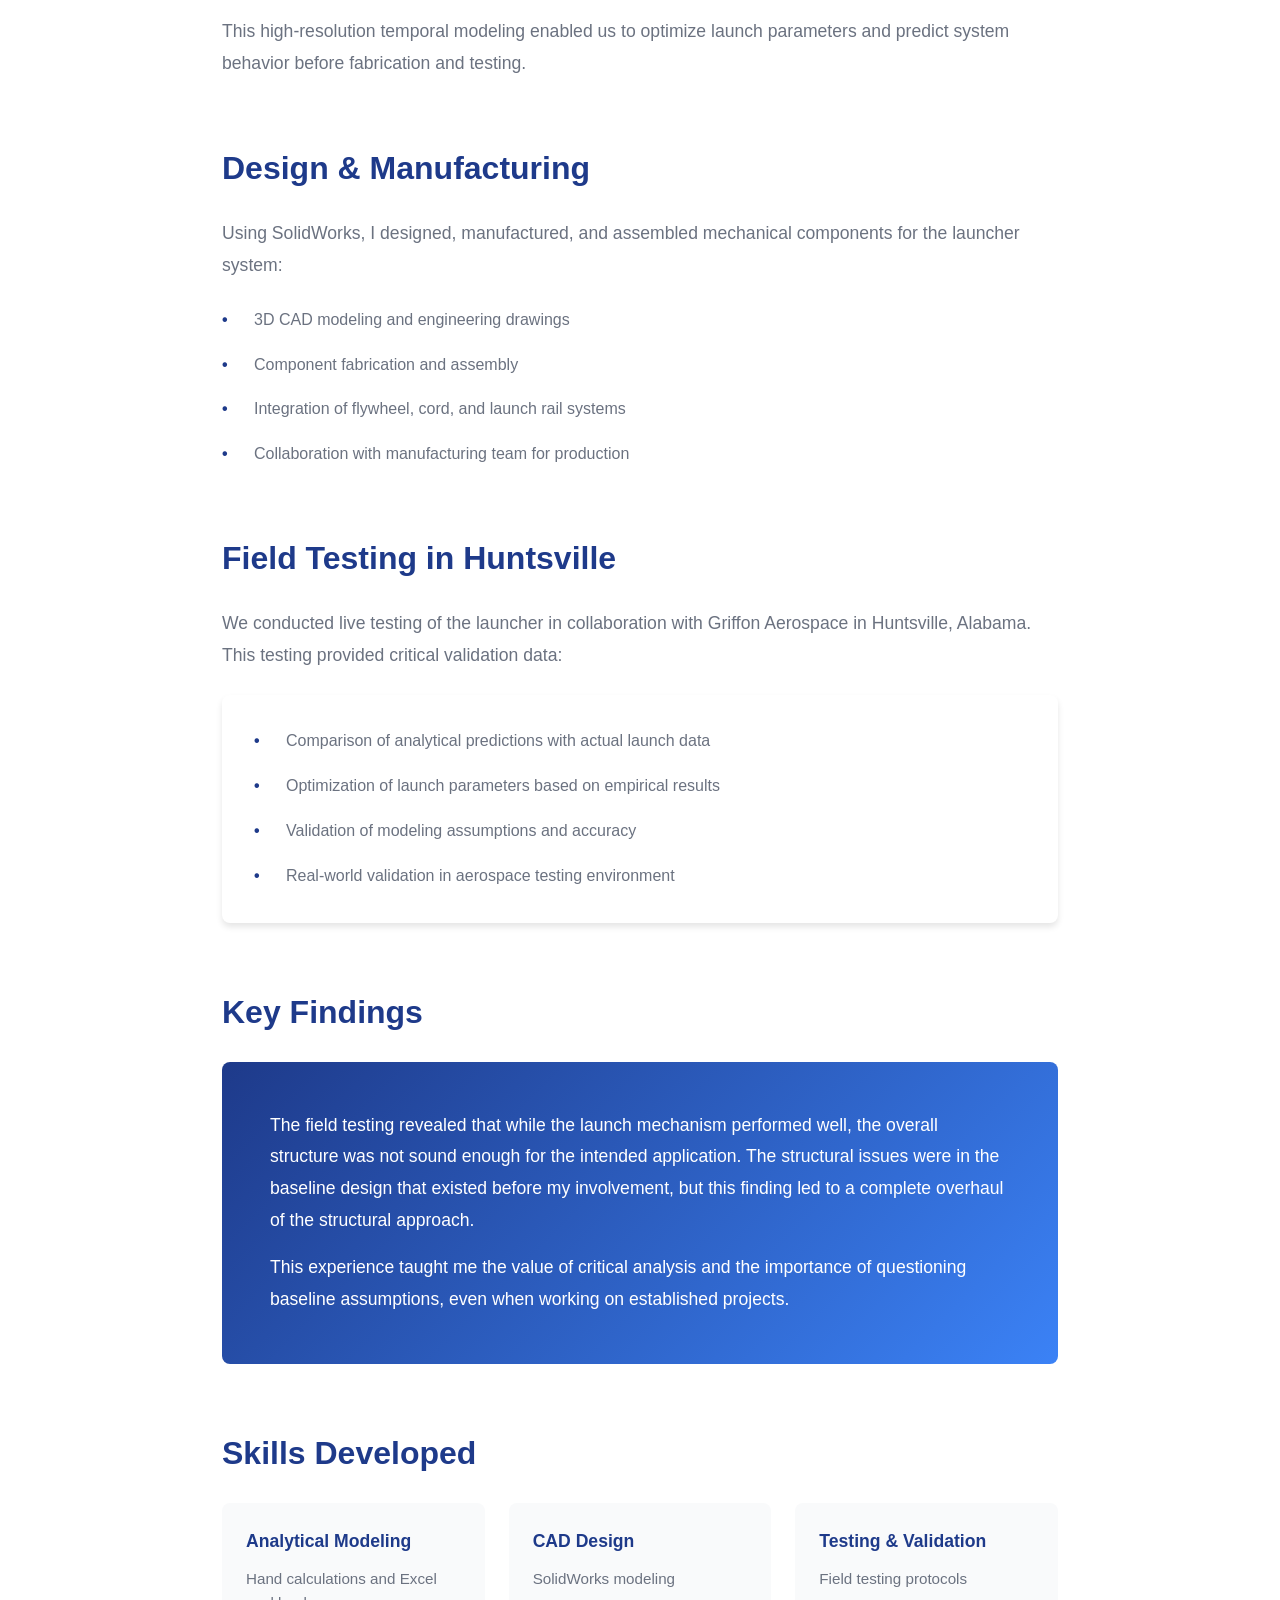
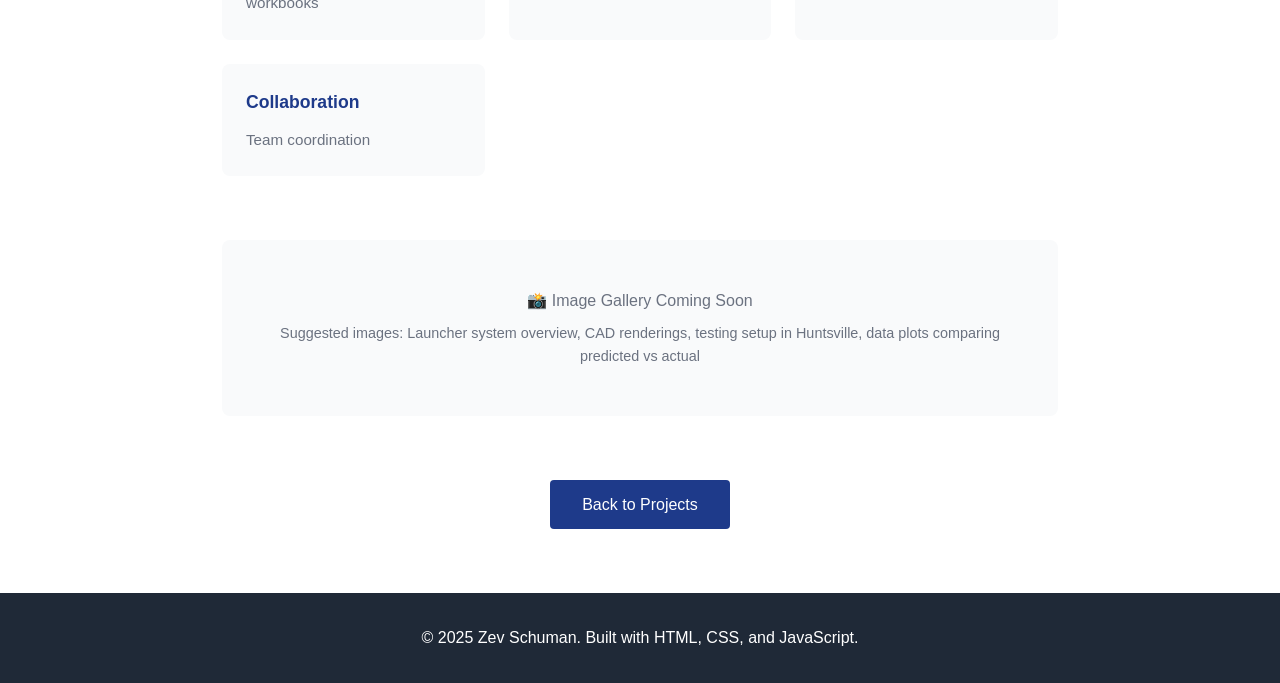
==== commit 8912b031: "Add bio photo and remove ATR classification note" ====
--- a/atr-corp.html
+++ b/atr-corp.html
@@ -659,7 +659,7 @@
           </div>
         </div>
 
-        <!-- Classification Note -->
+        <!-- Image Placeholder -->
         <div
           style="
             margin: 4rem 0;
@@ -667,11 +667,14 @@
             background: var(--bg-light);
             padding: 3rem;
             border-radius: 8px;
-            border-left: 4px solid var(--primary-color);
           "
         >
-          <p style="color: var(--text-light); font-size: 1rem; font-style: italic;">
-            Note: Images for this project are unavailable due to US government classification restrictions.
+          <p style="color: var(--text-light); margin-bottom: 0.5rem">
+            📸 Image Gallery Coming Soon
+          </p>
+          <p style="color: var(--text-light); font-size: 0.9rem">
+            Suggested images: Launcher system overview, CAD renderings, testing
+            setup in Huntsville, data plots comparing predicted vs actual
           </p>
         </div>
 
